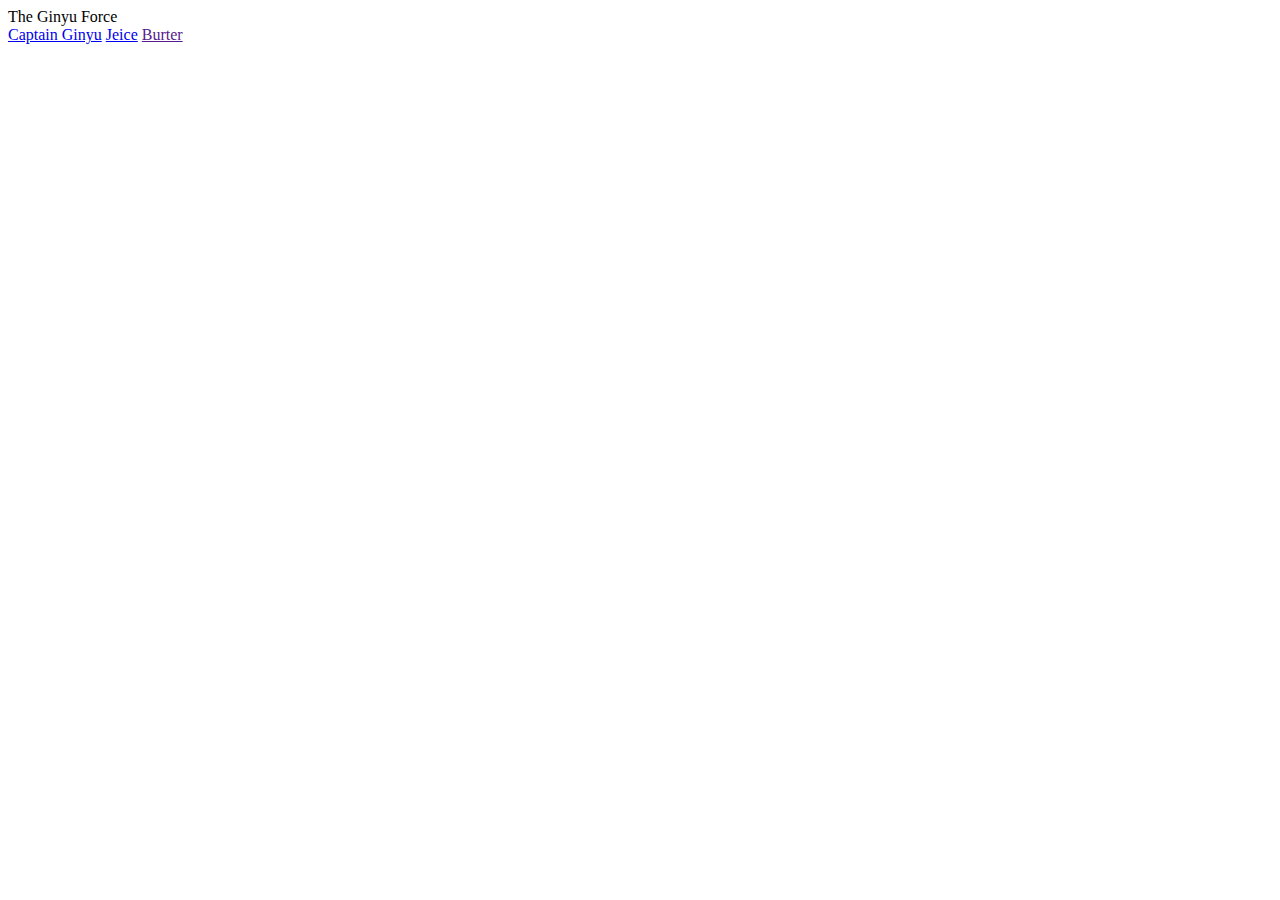
==== index.html @ 54d29e83 "added nav and links to most pages" ====
<!DOCTYPE html>
<html>
    <head>
        <title>The Ginyu Force</title>
        <link href="styles/main.css" rel="stylesheet">
        <body>
            <header>The Ginyu Force</header>
            <nav>
                <a href="captainginyu.html">Captain Ginyu</a>
                <a href="jace.html>">Jeice</a>
                <a href="">Burter</a>
                <img src="" alt="">
            </nav>
        </body>
    </head>
</html>
---- styles/main.css ----
.jeiceHeader {
    text-align: center;
    font-size: 40px;
    font-family:'Times New Roman', Times, serif;
    color:red;
}

.detail {
text-align: center;


}

.center {
    display: block;
    margin-left: auto;
    margin-right: auto;
    width: 50%;
}
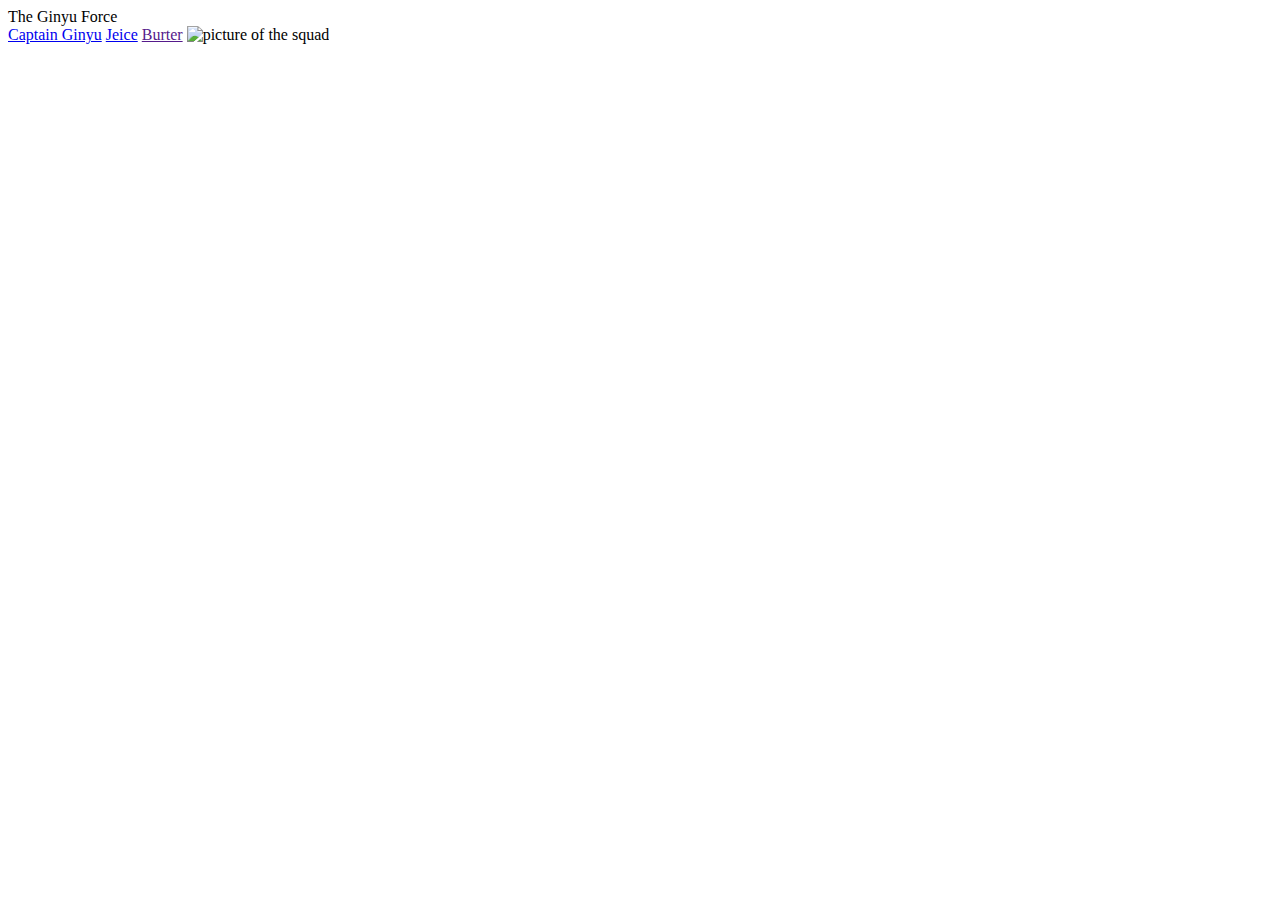
==== commit 6f86d99c: "added picture of squad to homepage" ====
--- a/index.html
+++ b/index.html
@@ -9,7 +9,7 @@
                 <a href="captainginyu.html">Captain Ginyu</a>
                 <a href="jace.html>">Jeice</a>
                 <a href="">Burter</a>
-                <img src="" alt="">
+                <img src="ginyuforce.png" alt="picture of the squad">
             </nav>
         </body>
     </head>
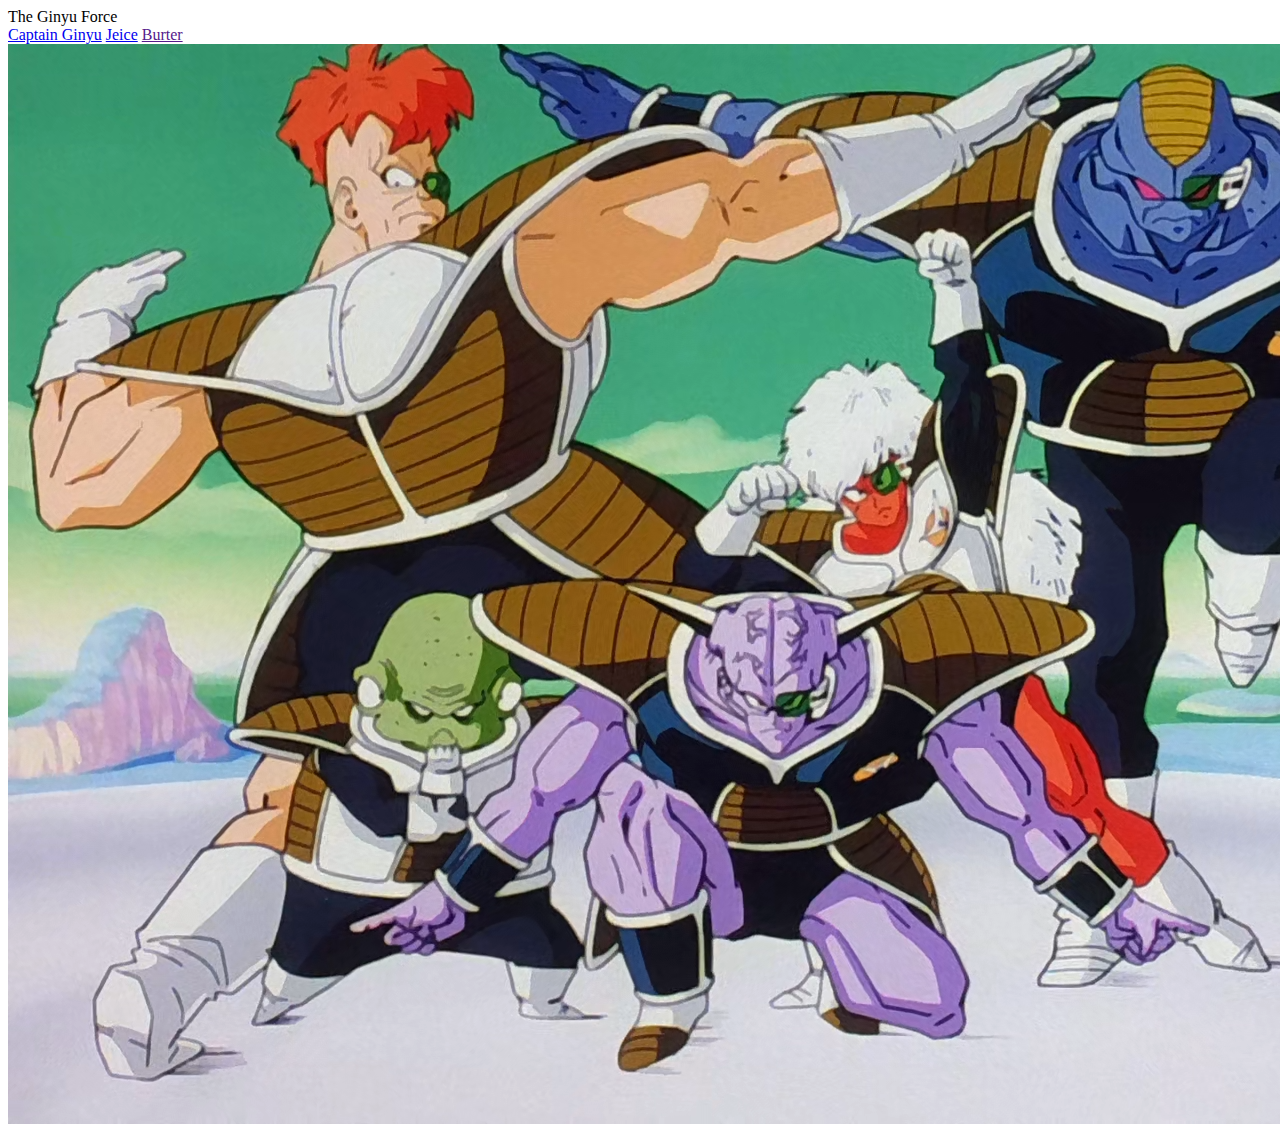
==== commit 2b33a088: "fixed path to picture and link to jeice page" ====
--- a/index.html
+++ b/index.html
@@ -7,9 +7,9 @@
             <header>The Ginyu Force</header>
             <nav>
                 <a href="captainginyu.html">Captain Ginyu</a>
-                <a href="jace.html>">Jeice</a>
+                <a href="jace.html">Jeice</a>
                 <a href="">Burter</a>
-                <img src="ginyuforce.png" alt="picture of the squad">
+                <img src="images/ginyuforce.png" alt="picture of the squad">
             </nav>
         </body>
     </head>
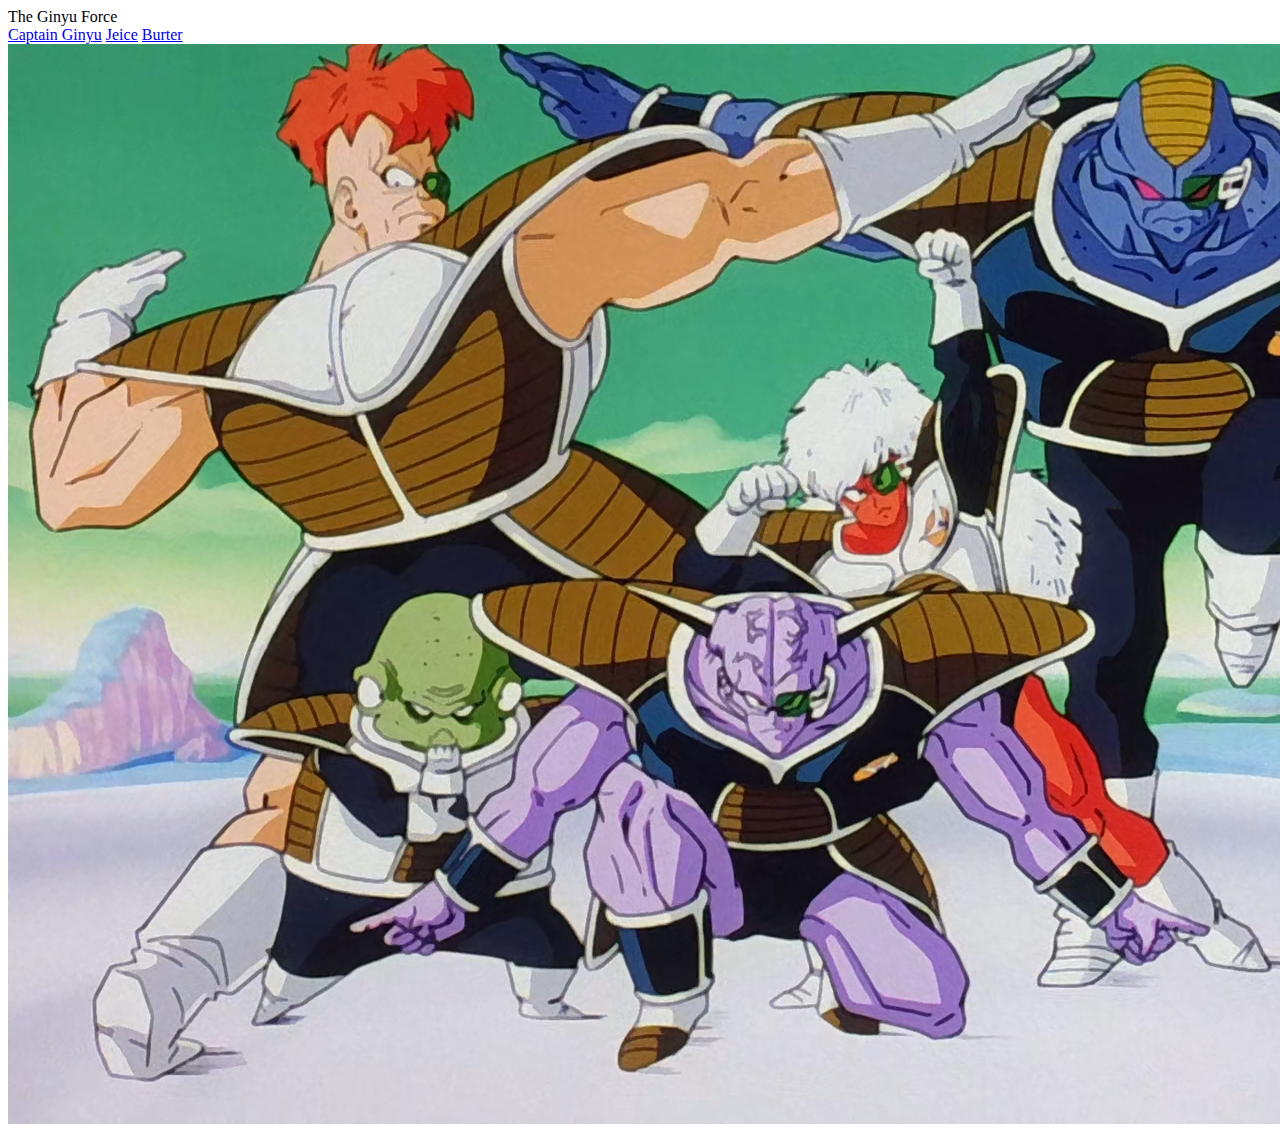
==== commit 7097957d: "added link to homepage for burter" ====
--- a/index.html
+++ b/index.html
@@ -8,7 +8,7 @@
             <nav>
                 <a href="captainginyu.html">Captain Ginyu</a>
                 <a href="jace.html">Jeice</a>
-                <a href="">Burter</a>
+                <a href="Burter.html">Burter</a>
                 <img src="images/ginyuforce.png" alt="picture of the squad">
             </nav>
         </body>
--- a/styles/main.css
+++ b/styles/main.css
@@ -1,5 +1,11 @@
 
 .jeiceHeader {
+    margin-left: auto;
+    margin-right: auto;
+    width: 50%;
+    border: black;
+    border-radius: 10px;
+    border-style:groove;
     text-align: center;
     font-size: 40px;
     font-family:'Times New Roman', Times, serif;
@@ -8,8 +14,33 @@
 
 .detail {
 text-align: center;
+}
+
+.container {
+    vertical-align: top;
+    border: black;
+    border-radius: 10px;
+    border-style: ridge;
+    margin: 50px;
+    max-width: 800px;
+    max-height: 800px;
+}
 
 
+.pageLayout {
+    display: flex;
+    flex-direction: row;
+
+}
+
+
+
+.navMenu {
+    display: flex;
+    flex-direction: column;
+    border: black 5px groove;
+    max-width: 150px;
+    height: 200px;
 }
 
 .center {
@@ -18,3 +49,4 @@
     margin-right: auto;
     width: 50%;
 }
+
